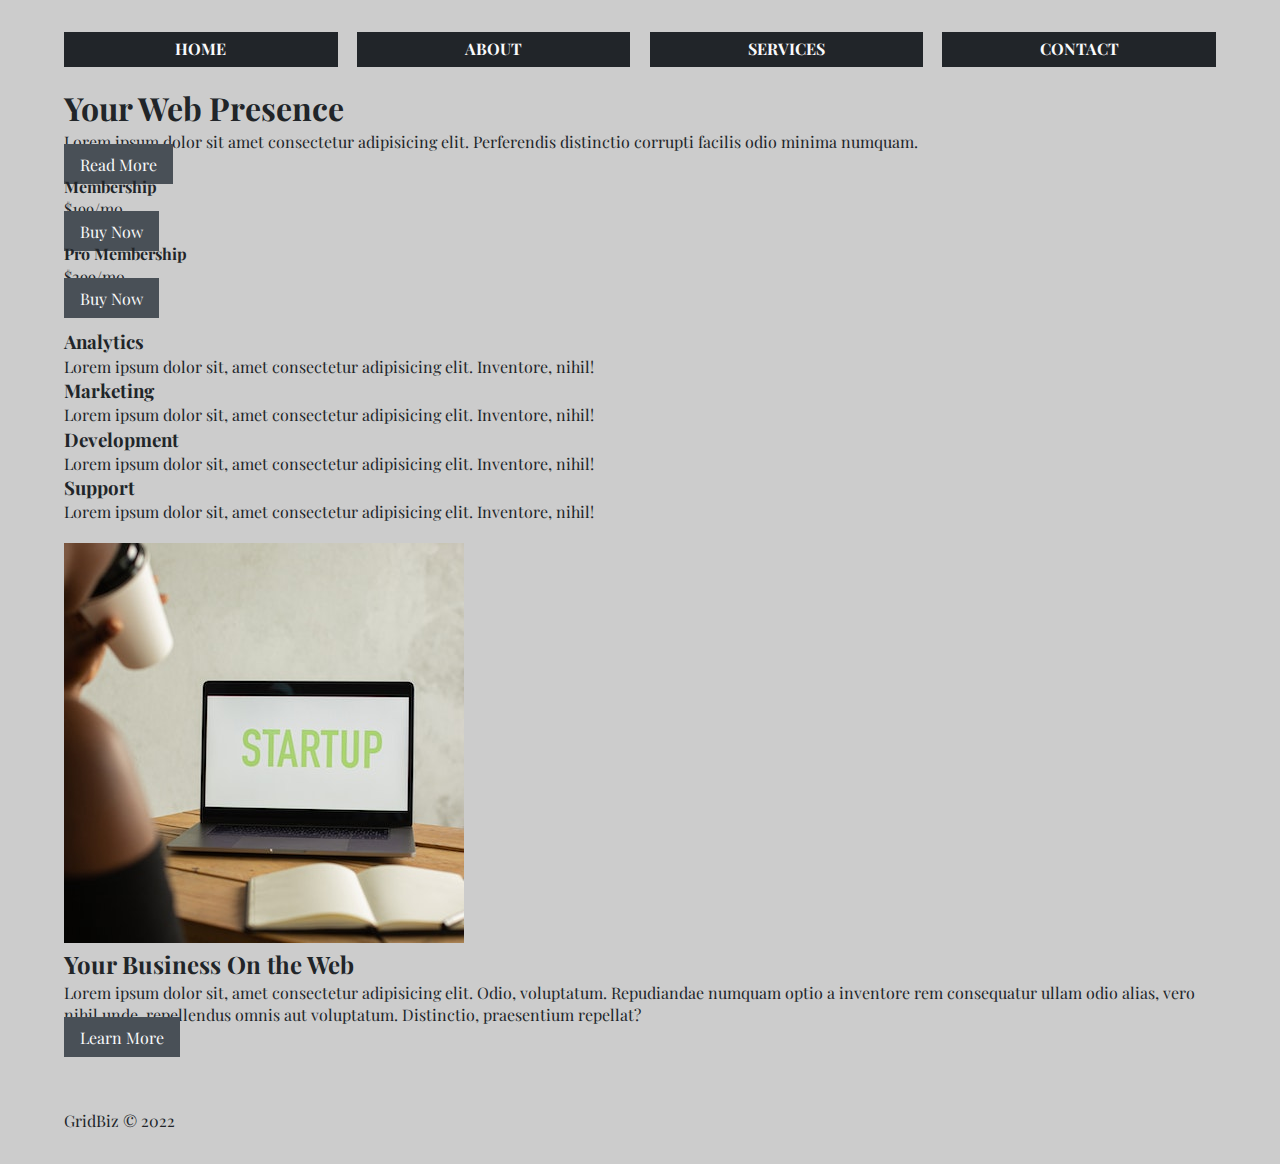
==== html/index.html @ eff368a7 "grid responsive" ====
<!DOCTYPE html>
<html lang="en">
	<head>
		<meta charset="UTF-8" />
		<meta http-equiv="X-UA-Compatible" content="IE=edge" />
		<meta name="viewport" content="width=device-width, initial-scale=1.0" />
		<link
			rel="stylesheet"
			href="https://cdnjs.cloudflare.com/ajax/libs/font-awesome/6.1.2/css/all.min.css"
			integrity="sha512-1sCRPdkRXhBV2PBLUdRb4tMg1w2YPf37qatUFeS7zlBy7jJI8Lf4VHwWfZZfpXtYSLy85pkm9GaYVYMfw5BC1A=="
			crossorigin="anonymous"
			referrerpolicy="no-referrer"
		/>
		<link rel="stylesheet" href="/css/style.css" />
		<title>Grid Responsive</title>
	</head>
	<body>
		<!-- Wrapper -->
		<div class="wrapper">
			<!-- Navigation -->
			<nav class="main-nav">
				<ul>
					<li><a href="#">Home</a></li>
					<li><a href="#">About</a></li>
					<li><a href="#">Services</a></li>
					<li><a href="#">Contact</a></li>
				</ul>
			</nav>

			<!-- TOP CONTAINER -->
			<section class="top-container">
				<header class="showcase">
					<h1>Your Web Presence</h1>
					<p>
						Lorem ipsum dolor sit amet consectetur adipisicing elit. Perferendis
						distinctio corrupti facilis odio minima numquam.
					</p>
					<a href="#" class="btn">Read More</a>
				</header>
				<div class="top-box top-box-a">
					<h4>Membership</h4>
					<p class="price">$199/mo</p>
					<a href="#" class="btn">Buy Now</a>
				</div>
				<div class="top-box top-box-b">
					<h4>Pro Membership</h4>
					<p class="price">$299/mo</p>
					<a href="#" class="btn">Buy Now</a>
				</div>
			</section>

			<!-- Boxes Section -->
			<section class="boxes">
				<div class="box">
					<i class="fa-solid fa-chart-pie fa-4x"></i>
					<h3>Analytics</h3>
					<p>
						Lorem ipsum dolor sit, amet consectetur adipisicing elit. Inventore,
						nihil!
					</p>
				</div>
				<div class="box">
					<i class="fa-solid fa-globe fa-4x"></i>
					<h3>Marketing</h3>
					<p>
						Lorem ipsum dolor sit, amet consectetur adipisicing elit. Inventore,
						nihil!
					</p>
				</div>
				<div class="box">
					<i class="fa-solid fa-cog fa-4x"></i>
					<h3>Development</h3>
					<p>
						Lorem ipsum dolor sit, amet consectetur adipisicing elit. Inventore,
						nihil!
					</p>
				</div>
				<div class="box">
					<i class="fa-solid fa-users fa-4x"></i>
					<h3>Support</h3>
					<p>
						Lorem ipsum dolor sit, amet consectetur adipisicing elit. Inventore,
						nihil!
					</p>
				</div>
			</section>

			<!-- INFO-SECTION -->
			<section class="info">
				<img src="/img/CARD1.jpg" alt="" />
				<div>
					<h2>Your Business On the Web</h2>
					<p>
						Lorem ipsum dolor sit, amet consectetur adipisicing elit. Odio,
						voluptatum. Repudiandae numquam optio a inventore rem consequatur ullam
						odio alias, vero nihil unde, repellendus omnis aut voluptatum. Distinctio,
						praesentium repellat?
					</p>
					<a href="#" class="btn">Learn More</a>
				</div>
			</section>

			<!-- PORFOLIO -->
			<section class="portfolio">
				<img src="https://source.unsplash.com/random/201x200" alt="" />
				<img src="https://source.unsplash.com/random/200x201" alt="" />
				<img src="https://source.unsplash.com/random/202x200" alt="" />
				<img src="https://source.unsplash.com/random/200x202" alt="" />
				<img src="https://source.unsplash.com/random/203x200" alt="" />
				<img src="https://source.unsplash.com/random/200x203" alt="" />
				<img src="https://source.unsplash.com/random/204x200" alt="" />
				<img src="https://source.unsplash.com/random/200x204" alt="" />
				<img src="https://source.unsplash.com/random/205x200" alt="" />
				<img src="https://source.unsplash.com/random/200x205" alt="" />
			</section>

			<!-- FOOTER -->
			<footer>
				<p>GridBiz &copy; 2022</p>
			</footer>
		</div>
		<!-- Wrapper Ends -->
	</body>
</html>
---- css/style.css ----
@import url("https://fonts.googleapis.com/css2?family=Playfair+Display:ital,wght@0,400;0,900;1,700&display=swap");

* {
	margin: 0;
	padding: 0;
	box-sizing: border-box;
}

/* variables */
:root {
	/* Fonts */
	--REGULAR-FONT-WEIGHT: 400;
	--SEMI-HEADER-FONT-WEIGHT: 700;
	--HEADER-FONT-WEIGHT: 900;
	--FF: "Playfair Display", serif;

	/* COLORS */
	--LIGHT-COLOR: #f8f9fa;
	--SEMI-LIGHT-COLOR: #e9ecef;
	--DARK-COLOR: #212529;
	--SEMI-DARK-COLOR: #495057;
	--GRAY-COLOR: #adb5bd;

	/* General */
	--SHADOW: 0 1px 5px rgba(104, 104, 104, 0.8);
}

body {
	font-family: var(--FF);
	color: var(--DARK-COLOR);
	background-color: #ccc;
	line-height: 1.4;
	margin: 2rem 4rem;
}

.btn {
	background-color: var(--SEMI-DARK-COLOR);
	color: var(--LIGHT-COLOR);
	padding: 0.6rem 1rem;
	text-decoration: none;
	border: none;
}

img {
	max-width: 100%;
}

.wrapper {
	display: grid;
	grid-gap: 1.2rem;
}

/* Navigation */
.main-nav ul {
	display: grid;
	grid-gap: 1.2rem;
	padding: 0;
	list-style: none;
	grid-template-columns: repeat(4, 1fr);
}

.main-nav a {
	background-color: var(--DARK-COLOR);
	color: var(--LIGHT-COLOR);
	padding: 0.4rem 2rem;
	text-decoration: none;
	text-transform: uppercase;
	display: block;
	text-align: center;
	font-weight: var(--SEMI-HEADER-FONT-WEIGHT);
}
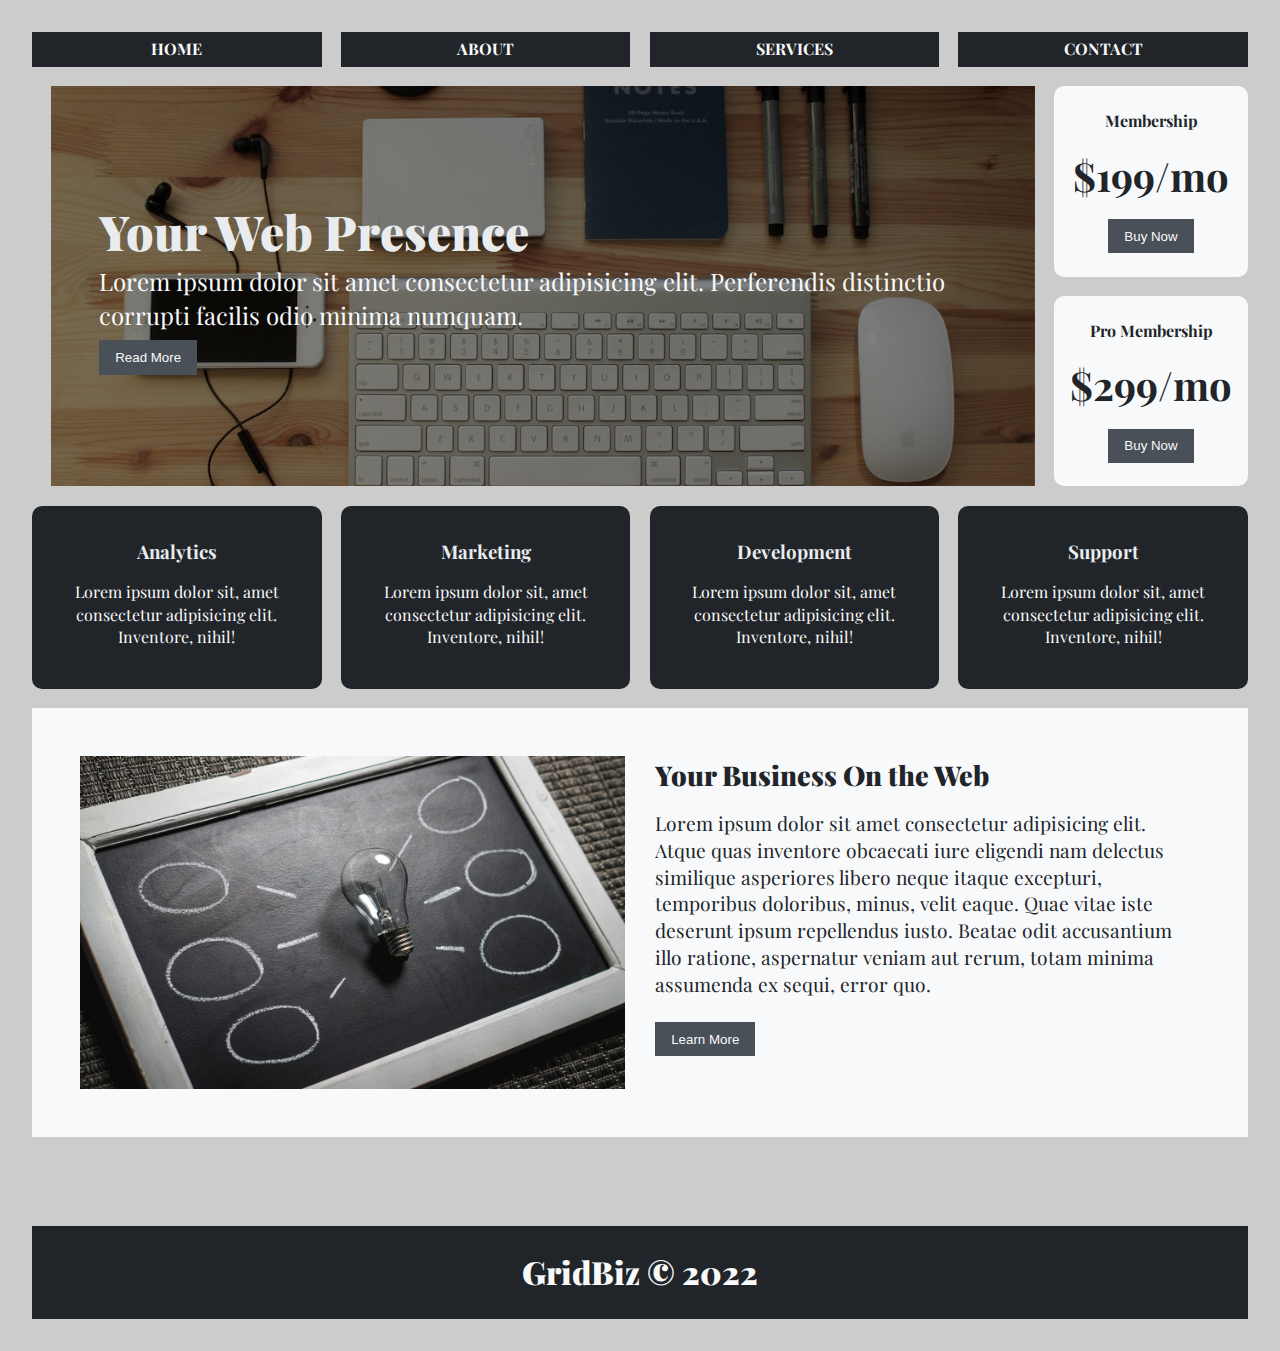
==== commit 68d38687: "Full Responsive Grid" ====
--- a/html/index.html
+++ b/html/index.html
@@ -35,17 +35,17 @@
 						Lorem ipsum dolor sit amet consectetur adipisicing elit. Perferendis
 						distinctio corrupti facilis odio minima numquam.
 					</p>
-					<a href="#" class="btn">Read More</a>
+					<a href="#"><button class="btn">Read More</button></a>
 				</header>
 				<div class="top-box top-box-a">
 					<h4>Membership</h4>
 					<p class="price">$199/mo</p>
-					<a href="#" class="btn">Buy Now</a>
+					<a href="#"><button class="btn">Buy Now</button></a>
 				</div>
 				<div class="top-box top-box-b">
 					<h4>Pro Membership</h4>
 					<p class="price">$299/mo</p>
-					<a href="#" class="btn">Buy Now</a>
+					<a href="#"><button class="btn">Buy Now</button></a>
 				</div>
 			</section>
 
@@ -87,16 +87,18 @@
 
 			<!-- INFO-SECTION -->
 			<section class="info">
-				<img src="/img/CARD1.jpg" alt="" />
+				<img src="/img/pexels-pixabay-356043.jpg" alt="" />
 				<div>
 					<h2>Your Business On the Web</h2>
 					<p>
-						Lorem ipsum dolor sit, amet consectetur adipisicing elit. Odio,
-						voluptatum. Repudiandae numquam optio a inventore rem consequatur ullam
-						odio alias, vero nihil unde, repellendus omnis aut voluptatum. Distinctio,
-						praesentium repellat?
+						Lorem ipsum dolor sit amet consectetur adipisicing elit. Atque quas
+						inventore obcaecati iure eligendi nam delectus similique asperiores libero
+						neque itaque excepturi, temporibus doloribus, minus, velit eaque. Quae
+						vitae iste deserunt ipsum repellendus iusto. Beatae odit accusantium illo
+						ratione, aspernatur veniam aut rerum, totam minima assumenda ex sequi,
+						error quo.
 					</p>
-					<a href="#" class="btn">Learn More</a>
+					<a href="#"><button class="btn">Learn More</button></a>
 				</div>
 			</section>
 
@@ -111,7 +113,6 @@
 				<img src="https://source.unsplash.com/random/204x200" alt="" />
 				<img src="https://source.unsplash.com/random/200x204" alt="" />
 				<img src="https://source.unsplash.com/random/205x200" alt="" />
-				<img src="https://source.unsplash.com/random/200x205" alt="" />
 			</section>
 
 			<!-- FOOTER -->
--- a/css/style.css
+++ b/css/style.css
@@ -30,7 +30,7 @@
 	color: var(--DARK-COLOR);
 	background-color: #ccc;
 	line-height: 1.4;
-	margin: 2rem 4rem;
+	margin: 2rem;
 }
 
 .btn {
@@ -39,6 +39,7 @@
 	padding: 0.6rem 1rem;
 	text-decoration: none;
 	border: none;
+	cursor: pointer;
 }
 
 img {
@@ -69,3 +70,283 @@
 	text-align: center;
 	font-weight: var(--SEMI-HEADER-FONT-WEIGHT);
 }
+
+.main-nav a:is(a:hover, a:active) {
+	background-color: var(--GRAY-COLOR);
+	color: var(--DARK-COLOR);
+}
+
+/* Top Container */
+.top-container {
+	display: grid;
+	grid-gap: 1.2rem;
+	grid-template-areas:
+		"showase showcase top-box-a"
+		"showase showcase top-box-b";
+}
+
+/* showcase */
+.showcase {
+	grid-area: showcase;
+	min-height: 25rem;
+	background: linear-gradient(
+			to top,
+			rgba(0, 0, 0, 0.5) 50%,
+			rgba(0, 0, 0, 0.5) 50%
+		),
+		url("/img/CARD2.jpg");
+	background-size: cover;
+	background-repeat: no-repeat;
+	background-position: center;
+	padding: 3rem;
+	display: flex;
+	align-items: flex-start;
+	justify-content: center;
+	flex-direction: column;
+}
+
+.showcase h1 {
+	font-size: 4rem;
+	margin-bottom: 0;
+	font-weight: 900;
+	color: var(--SEMI-LIGHT-COLOR);
+}
+
+.showcase p {
+	font-size: 1.5rem;
+	margin-top: 0;
+	margin-bottom: 0.5rem;
+	font-weight: 400;
+	color: var(--LIGHT-COLOR);
+}
+
+/* Top box */
+.top-box {
+	background-color: var(--LIGHT-COLOR);
+	padding: 1rem;
+	border-radius: 10px;
+	display: grid;
+	align-items: center;
+	justify-items: center;
+}
+
+.top-box .price {
+	font-size: 2.5rem;
+	font-weight: 700;
+}
+
+.top-box-a {
+	grid-area: top-box-a;
+}
+.top-box-b {
+	grid-area: top-box-b;
+}
+
+/* BOXES */
+.boxes {
+	display: grid;
+	grid-gap: 1.2rem;
+	grid-template-columns: repeat(auto-fit, minmax(12.5rem, 1fr));
+}
+
+.box {
+	background-color: var(--DARK-COLOR);
+	padding: 1.5rem;
+	border-radius: 10px;
+	text-align: center;
+}
+
+.box i {
+	color: var(--GRAY-COLOR);
+}
+
+.box h3 {
+	color: var(--SEMI-LIGHT-COLOR);
+	font: 1.2rem;
+	margin: 0.6rem 0;
+}
+
+.box p {
+	color: var(--LIGHT-COLOR);
+	margin: 1rem 0;
+}
+
+/* INFO */
+
+.info {
+	background-color: var(--LIGHT-COLOR);
+	display: grid;
+	grid-gap: 1.9rem;
+	grid-template-columns: repeat(2, 1fr);
+	place-content: center;
+	padding: 3rem;
+}
+
+.info img {
+	max-width: auto;
+}
+
+.info h2 {
+	font-size: 2rem;
+	margin-bottom: 1rem;
+	font-weight: var(--HEADER-FONT-WEIGHT);
+}
+
+.info p {
+	font-size: 1.5rem;
+	margin-bottom: 1.5rem;
+}
+
+/* Portfolio */
+.portfolio {
+	display: grid;
+	grid-gap: 1.2rem;
+	grid-template-columns: repeat(auto-fit, minmax(12.5rem, 1fr));
+}
+
+.portfolio img {
+	width: 100%;
+}
+
+/* footer */
+footer {
+	max-width: 100%;
+	display: grid;
+	place-content: center;
+	background-color: var(--DARK-COLOR);
+	color: var(--LIGHT-COLOR);
+	margin-top: 2rem;
+	padding: 1.5rem;
+	font-size: 2rem;
+	font-weight: 900;
+}
+
+/* Media Queries */
+
+@media all and (max-width: 400px) {
+	.showcase {
+		padding: 1rem;
+	}
+
+	.showcase h1 {
+		font-size: 1.4rem;
+	}
+
+	.showcase p {
+		font-size: 0.8rem;
+	}
+}
+
+@media all and (max-width: 500px) {
+	.top-container {
+		grid-template-areas:
+			"showcase"
+			"top-box-a"
+			"top-box-b";
+	}
+
+	.showcase h1 {
+		font-size: 2rem;
+	}
+
+	.showcase p {
+		font-size: 1rem;
+	}
+
+	.info h2 {
+		font-size: 1.5rem;
+	}
+
+	.info p {
+		font-size: 0.7rem;
+	}
+
+	footer {
+		font-size: 1.5rem;
+	}
+
+	.info {
+		padding: 1rem;
+	}
+}
+
+@media all and (max-width: 700px) {
+	.top-container {
+		grid-template-areas:
+			"showcase showcase"
+			"top-box-a top-box-b";
+	}
+
+	.showcase h1 {
+		font-size: 2.5rem;
+	}
+
+	.main-nav ul {
+		grid-template-columns: 1fr;
+	}
+
+	.info {
+		grid-template-columns: 1fr;
+	}
+
+	.info .btn {
+		display: block;
+		text-align: center;
+		margin: auto;
+		width: 100%;
+	}
+
+	.info img {
+		width: 100%;
+	}
+}
+
+@media all and (min-width: 700px) {
+	.info h2 {
+		font-size: 1.5rem;
+	}
+
+	.info p {
+		font-size: 1rem;
+	}
+
+	.info img {
+		margin: auto;
+	}
+
+	.showcase h1 {
+		font-size: 2rem;
+	}
+
+	.showcase p {
+		font-size: 1rem;
+	}
+}
+
+@media all and (min-width: 1000px) and (orientation: landscape) {
+	.info h2 {
+		font-size: 1.7rem;
+	}
+
+	.info p {
+		font-size: 1.2rem;
+	}
+
+	.showcase h1 {
+		font-size: 3rem;
+	}
+
+	.showcase p {
+		font-size: 1.5rem;
+	}
+}
+
+@media all and (min-width: 1316px) {
+	.info h2 {
+		font-size: 2.5rem;
+	}
+
+	.info p {
+		font-size: 1.3rem;
+	}
+}
